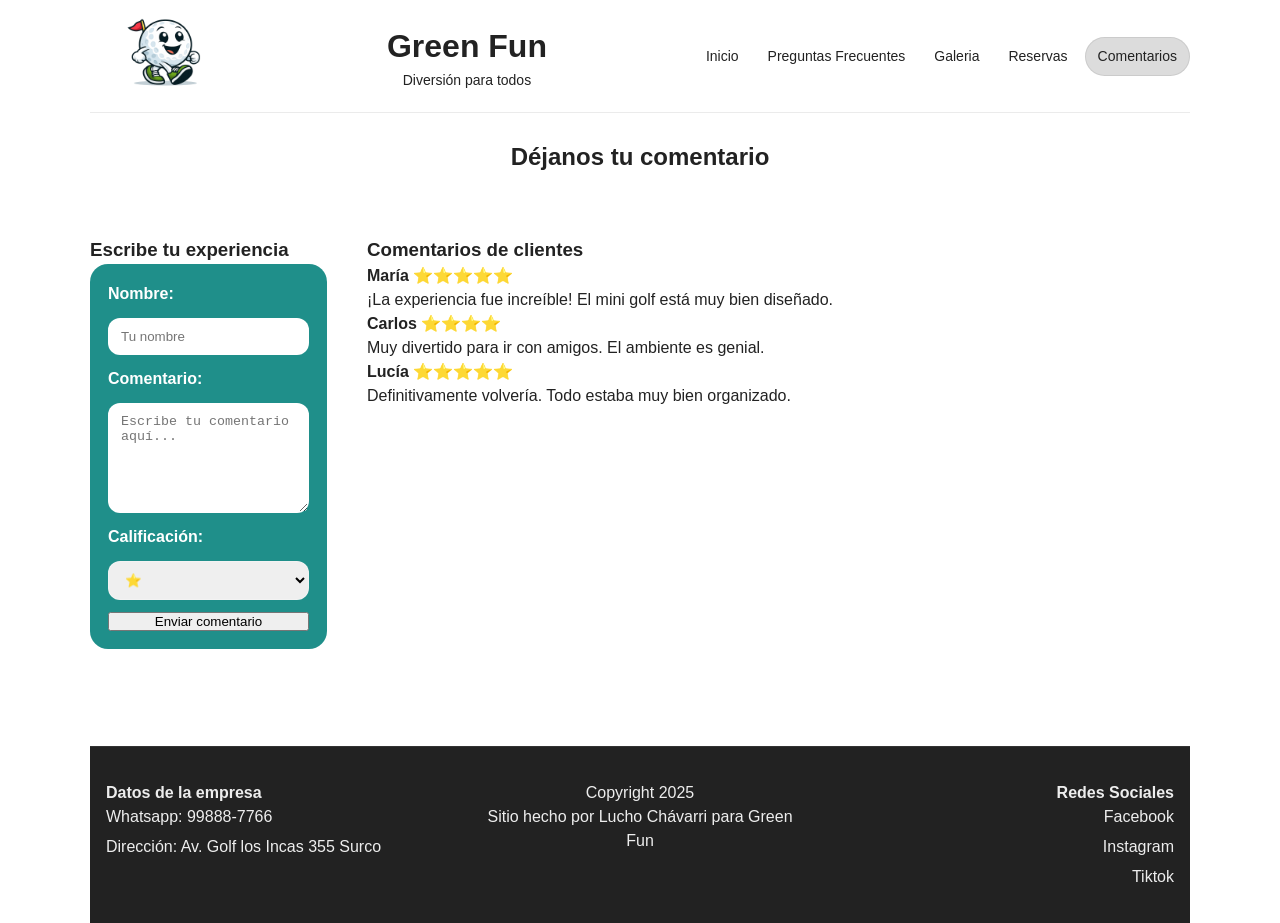
==== pages/comentarios.html @ 82462ca1 "Agregando pagina de comentarios" ====
<!DOCTYPE html>
<html lang="en">
<head>
    <meta charset="UTF-8">
    <meta name="viewport" content="width=device-width, initial-scale=1.0">
    <title>Green Fun - Mini Golf - Comentarios</title>
    <link rel="stylesheet" href="../css/style.css">
</head>
<body>
    <header>
        <div>
            <img src="../img/Pelotita.png" alt="Logo Green Fun" height="100">
        </div>
        <div>
            <h1>Green Fun</h1>
            <p>Diversión para todos</p>
        </div>
        <div>
            <nav>
                <ul>
                    <li><a href="../index.html">Inicio</a></li>
                    <li><a href="./preguntas.html">Preguntas Frecuentes</a></li>
                    <li><a href="./galeria.html">Galeria</a></li>
                    <li><a href="./reservas.html">Reservas</a></li>
                    <li><a href="#" class="paginaactiva">Comentarios</a></li>
                </ul>
            </nav>
        </div>
        
    </header>
    <main class="comentarios-main">

        <h2>Déjanos tu comentario</h2>

        <div class="comentarios-contenedor">

            <section class="formulario-comentario">
                <h3>Escribe tu experiencia</h3>

                <form>
                    <label for="nombre">Nombre:</label>
                    <input type="text" id="nombre" placeholder="Tu nombre">

                    <label for="comentario">Comentario:</label>
                    <textarea id="comentario" rows="4" placeholder="Escribe tu comentario aquí..."></textarea>

                    <label for="estrellas">Calificación:</label>
                    <select id="estrellas">
                        <option>⭐</option>
                        <option>⭐⭐</option>
                        <option>⭐⭐⭐</option>
                        <option>⭐⭐⭐⭐</option>
                        <option>⭐⭐⭐⭐⭐</option>
                    </select>

                    <button type="submit">Enviar comentario</button>
                </form>
            </section>


            <section class="comentarios-lista">
                <h3>Comentarios de clientes</h3>

                <div class="comentario">
                    <h4>María ⭐⭐⭐⭐⭐</h4>
                    <p>¡La experiencia fue increíble! El mini golf está muy bien diseñado.</p>
                </div>

                <div class="comentario">
                    <h4>Carlos ⭐⭐⭐⭐</h4>
                    <p>Muy divertido para ir con amigos. El ambiente es genial.</p>
                </div>

                <div class="comentario">
                    <h4>Lucía ⭐⭐⭐⭐⭐</h4>
                    <p>Definitivamente volvería. Todo estaba muy bien organizado.</p>
                </div>

            </section>

        </div>

    </main>

    <footer>
        
        <div>
            <h4>Datos de la empresa</h4>
            <ul>
                <li>Whatsapp: 99888-7766</li>
                <li>Dirección: Av. Golf los Incas 355 Surco</li>
            </ul>
        </div>
        <div>
            <p>Copyright 2025</p>
            <p>Sitio hecho por Lucho Chávarri para Green Fun</p>
        </div>
        <div>
            <h4>Redes Sociales</h4>
            <ul>
                <li>Facebook</li>
                <li>Instagram</li>
                <li>Tiktok</li>
            </ul>
        </div>
    </footer>
    
</body>
</html>
---- css/style.css ----
/* ====== Reset ====== */
* {
    margin: 0;
    padding: 0;
    box-sizing: border-box;
}
a{ 
  color: inherit; text-decoration: none; 
}

a:hover{ 
  text-decoration: underline; 
}



:root{
  --bg: #ffffff;
  --text: #222;
  --muted: rgba(0,0,0,.7);
  --green: #2ECC71;
  --green2: #25b760;
  --yellow: #F4D03F;
  --light: #EAFAF1;
  --card: #fff;
  --border: rgba(0,0,0,.08);
  --shadow: 0 10px 26px rgba(0,0,0,.08);
  --radius: 18px;

  --contenedor: 1100px;
}

header{
  font-family: Arial, Helvetica, sans-serif;
  font-size: 14px;
}

header h1 {
  font-family: Arial, Helvetica, sans-serif;
  font-weight: bold;
  font-size: 32px;
}

header p {
  font-family: Arial, Helvetica, sans-serif;
  font-size: 14px;
}

header img{
    transition: transform 0.4s ease;
}

header img:hover{
    transform: rotate(360deg);
}

nav a {
  font-family: Arial, Helvetica, sans-serif;
}

body{
    font-family: Arial, Helvetica, sans-serif;
    background: var(--bg);
    color: var(--text);
    line-height: 1.5;
}

/* ====== Layout base ====== */
header, main, footer{
  width: min(100% - 32px, var(--contenedor));
  margin-inline: auto;
}

main{ padding: 26px 0 50px; }
h1,h2,h3,h4{ margin: 0; }
h2{ text-align:center; margin-bottom: 14px; }

/* ====== Header ====== */
header{
  display: flex;
  align-items: center;
  justify-content: space-between;
  gap: 18px;
  padding: 3px 0;
  position: sticky;
  top: 0;
  background: rgba(255,255,255,.92);
  backdrop-filter: blur(10px);
  border-bottom: 1px solid var(--border);
  z-index: 10;
}

/* nav horizontal con flex */
nav ul{
  display: flex;
  list-style: none;
  gap: 5px;
  align-items: center;
  flex-wrap: wrap;
}

nav a{
  display: inline-flex;
  padding: 8px 12px;
  border-radius: 999px;
}

nav a:hover{
  background: rgba(46,204,113,.12);
  text-decoration: none;
}

.paginaactiva{
  background: rgba(0,0,0,.06);
  border: 1px solid var(--border);
}

header div:nth-child(2) {
  text-align: center;
}

.paginaactiva{
  background-color: gainsboro;
  text-shadow: 2px, 2px, 2px, rgb(140, 47, b49);
}

/* ====== Secciones (Grid) ====== */
section{
  padding: 42px 0;
  margin: 5px 0;
}

/* Experiencia: 2 columnas (texto + imagen) */
.experiencia{
  display: grid;
  grid-template-columns: 1.2fr 0.8fr;
  gap: 18px;
  align-items: center;
  background: var(--light);
  border-top: 1px solid var(--border);
  border-bottom: 1px solid var(--border);
  border-radius: var(--radius);
  padding: 42px 30px;
  margin-top: 18px;
}

/* el contenido de Experiencia es: h2 + div + div */
.experiencia > h2{
  grid-column: span 2;
  text-align: center;
}

.experiencia > div{
  display: grid;
  gap: 20px;
}

.experiencia div:nth-child(2) {
  text-align: center;
}
.experiencia div:nth-child(3) {
  justify-self: center;
}

/* Servicios: cards 3 columnas*/
.servicios{
  display: grid;
  grid-template-columns: 1fr 1fr 1fr;
  gap: 24px;
  background: #fff7e6;
  border-radius: var(--radius);
  padding: 42px 18px;
  border: 1px solid var(--border);
}

.servicios > h2{
  grid-column: span 3;
  text-align: center;
}

.servicios > div{
  background: var(--card);
  border: 1px solid var(--border);
  border-radius: var(--radius);
  box-shadow: var(--shadow);
  padding: 18px;
  display: grid;
  gap: 10px;
  justify-items: center;
  text-align: center;
}

.servicios > div {
  transition: transform 0.25s ease, box-shadow 0.25s ease;
}

.servicios > div:hover {
  transform: translateY(-6px);
  box-shadow: 0 12px 30px rgba(0,0,0,.15);
}

/* Testimonios: 3 columnas */
.testimonios{
  display: grid;
  grid-template-columns: repeat(3, 1fr);
  gap: 18px;
  background: #eef0ff;
  border-radius: var(--radius);
  padding: 42px 18px;
  border: 1px solid var(--border);
  
}

.testimonios > h2{
  grid-column: 1 / -1;
  text-align: center;
}

.testimonios > div{
  background: var(--card);
  border: 1px solid var(--border);
  border-radius: var(--radius);
  box-shadow: var(--shadow);
  padding: 18px;
  display: grid;
  gap: 10px;
  transition: transform 0.3s ease, box-shadow 0.3s ease;
}

.testimonios > div:hover{
  transform: translateY(-8px);
  box-shadow: 0 18px 40px rgba(0,0,0,.15);
  border-color: rgba(46,204,113,.3);
}

.testimonioh3{
  font-size: 1rem;
  font-weight: 700;

  padding: 8px 16px;
  border-radius: 14px;

  background: #e8f8f0;
  color: #0f5132;
  border: 2px dashed rgba(46,204,113,.4);

  width: fit-content;
}

.testimonios p{
  position: relative;
  font-size: 1rem;
  line-height: 1.6;
  color: rgba(0,0,0,.75);
  font-style: italic;
  padding-left: 28px;
}

.testimonios p::first-letter{
  color: rgba(46,204,113,.25);
  font-size: 2rem;
}

.testimonios h4{
  margin-top: 10px;
  font-weight: 600;
  font-size: 0.9rem;
  color: rgba(0,0,0,.6);
}

.testimonios h4::before{
  content: "— ";
}

.testimonios h4::after{
  content: " ★★★★★";
  color: #f4b400;
  font-size: 0.9rem;
  margin-left: 6px;
}





/* ====== Imágenes 300x300 ====== */
.imagen300{
  width: 300px;
  height: 300px;
  object-fit: cover;
  border-radius: var(--radius);
  border: 1px solid var(--border);
  box-shadow: var(--shadow);
}

/* ====== Form (Reservas) ====== */
form{
  background: #1f8f8a;
  color: white;
  padding: 18px;
  border-radius: var(--radius);
  max-width: 720px;
  margin: 0 auto;
  display: grid;
  gap: 12px;
}

form label{ 
  font-weight: 700; 
}

form input, form select, form textarea{
  width: 100%;
  padding: 10px 12px;
  border-radius: 12px;
  border: 1px solid rgba(255,255,255,.25);
  outline: none;
}

form textarea{
  min-height: 110px;
  resize: vertical;
}

.reservas{
  display: grid;
  gap: 18px;
  background: #f7fff9;
  border-radius: var(--radius);
  padding: 42px 18px;
  border: 1px solid var(--border);
}

.reservas > h2{
  text-align: center;
}

.reserva-grid{
  display: grid;
  grid-template-columns: 0.9fr 1.1fr;
  gap: 24px;
  align-items: start;
}

/* Información adicional */
.reserva-info{
  background: var(--card);
  border: 1px solid var(--border);
  border-radius: var(--radius);
  box-shadow: var(--shadow);
  padding: 18px;
  display: grid;
  gap: 12px;
}

.reserva-lista{
  list-style: none;
  display: grid;
  gap: 8px;
}

.reserva-lista li::marker{
  content: "✅";
  font-size: 16px;
}

.reserva-tip{
  border: 1px dashed rgba(46,204,113,.35);
  background: rgba(46,204,113,.08);
  border-radius: 14px;
  padding: 12px;
}

/* Form */
.reserva-form{
  background: var(--card);
  border: 1px solid var(--border);
  border-radius: var(--radius);
  box-shadow: var(--shadow);
  padding: 18px;
  display: grid;
  gap: 14px;
}

.form-row{
  display: grid;
  grid-template-columns: repeat(2, 1fr);
  gap: 12px;
}

.form-row:nth-of-type(3){
  grid-template-columns: repeat(3, 1fr);
}

.form-field{
  display: grid;
  gap: 6px;
}

.reserva-form label{
  font-weight: 600;
  font-size: 0.95rem;
  color: var(--green2);
}

.reserva-form input,
.reserva-form select,
.reserva-form textarea{
  width: 100%;
  padding: 10px 12px;
  border-radius: 12px;
  border: 1px solid var(--border);
  background: #fff;
  outline: none;
}

.reserva-form input:focus,
.reserva-form select:focus,
.reserva-form textarea:focus{
  border-color: rgba(46,204,113,.5);
  box-shadow: 0 0 0 4px rgba(46,204,113,.12);
}

.reserva-form button{
  background: rgba(46,204,113,.5);
  padding: 12px 18px;
  border-radius: 12px;
  font-weight: 600;
  cursor: pointer;
  transition: all 0.25s ease;
}

.reserva-form button:hover{
  transform: translateY(-3px);
  box-shadow: 0 12px 25px rgba(0,0,0,.15);
  filter: brightness(1.05);
}

.reserva-form button:active{
  transform: translateY(0);
  box-shadow: 0 6px 12px rgba(0,0,0,.15);
}

/* ====== Comentarios ======*/
.comentarios-contenedor{
    display: flex;
    gap: 40px;
}


/* ====== Galeria ======*/
.cumpleanhos{
  display: grid;
  grid-template-columns: 1.2fr 0.8fr;
  gap: 18px;
  align-items: center;
  background: var(--light);
  border-top: 1px solid var(--border);
  border-bottom: 1px solid var(--border);
  border-radius: var(--radius);
  padding: 42px 30px;
  margin-top: 18px;
}

img {
    transition: transform 0.3s ease;
}

img:hover {
    transform: scale(1.03);
}

/* el contenido de cumpleanhos es: h2 + div + div */
.cumpleanhos > h2{
  grid-column: span 2;
  text-align: center;
}

.cumpleanhos > div{
  display: grid;
  gap: 20px;
}

.cumpleanhos div:nth-child(2) {
  text-align: center;
}
.cumpleanhos div:nth-child(3) {
  justify-self: center;
}
/*-----------------------*/
.torneos{
  display: grid;
  grid-template-columns: 1.2fr 0.8fr;
  gap: 18px;
  align-items: center;
  background: #fff7e6;
  border-top: 1px solid var(--border);
  border-bottom: 1px solid var(--border);
  border-radius: var(--radius);
  padding: 42px 30px;
  margin-top: 18px;
}

/* el contenido de torneos es: h2 + div + div */
.torneos > h2{
  grid-column: span 2;
  text-align: center;
}

.torneos > div{
  display: grid;
  gap: 20px;
}

.torneos div:nth-child(2) {
  text-align: left;
}
.torneos div:nth-child(3) {
  justify-self: center;
}

.ajusta-carrusel{
  width: 100%;
  height: 450px;
  object-fit: cover;
}

.lista-cumple li::marker{
  content: "🎂";
  font-size: 16px;
}

.lista-torneo li::marker{
  content: "🏆";
  font-size: 16px;
}

/* ====== Footer ====== */
footer{
  display: grid;
  grid-template-columns: 1fr 1fr 1fr;
  gap: 16px;
  align-items: start;

  background: #222;
  color: rgba(255,255,255,.92);
  padding: 34px 0;
  border-top: 1px solid rgba(255,255,255,.08);
}

footer > div, footer > p{
  width: min(100% - 32px, var(--contenedor));
  margin-inline: auto;
}

footer ul{
  list-style: none;
  display: grid;
  gap: 6px;
  padding: 0;
}

footer div:nth-child(2) {
  text-align: center;
}

footer div:nth-child(3) {
  text-align: right;
}
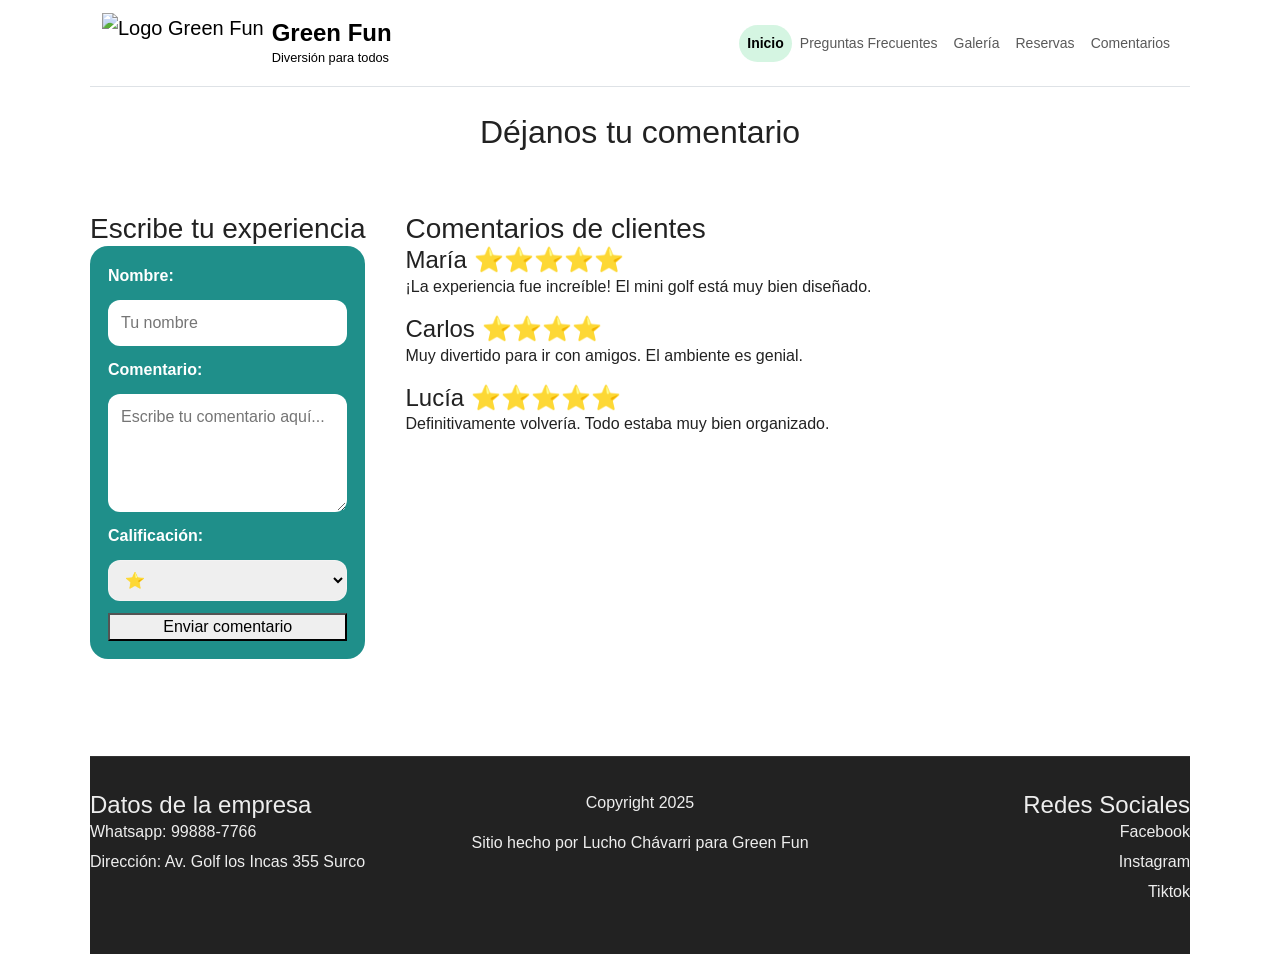
==== commit e7dbc826: "mejoras en el header" ====
--- a/pages/comentarios.html
+++ b/pages/comentarios.html
@@ -4,29 +4,40 @@
     <meta charset="UTF-8">
     <meta name="viewport" content="width=device-width, initial-scale=1.0">
     <title>Green Fun - Mini Golf - Comentarios</title>
+    <meta name="description" content="Green Fun es el mini golf más divertido de la ciudad. Ven con amigos y familia a disfrutar de una experiencia única.">
+    <meta name="keywords" content="mini golf, golf divertido, entretenimiento, golf familiar">
+    <meta name="author" content="Luis Chavarri">
+    <!--Los estilos de bootstrap-->
+    <link href="https://cdn.jsdelivr.net/npm/bootstrap@5.3.8/dist/css/bootstrap.min.css" rel="stylesheet" integrity="sha384-sRIl4kxILFvY47J16cr9ZwB07vP4J8+LH7qKQnuqkuIAvNWLzeN8tE5YBujZqJLB" crossorigin="anonymous">
     <link rel="stylesheet" href="../css/style.css">
 </head>
 <body>
     <header>
-        <div>
-            <img src="../img/Pelotita.png" alt="Logo Green Fun" height="100">
-        </div>
-        <div>
-            <h1>Green Fun</h1>
-            <p>Diversión para todos</p>
-        </div>
-        <div>
-            <nav>
-                <ul>
-                    <li><a href="../index.html">Inicio</a></li>
-                    <li><a href="./preguntas.html">Preguntas Frecuentes</a></li>
-                    <li><a href="./galeria.html">Galeria</a></li>
-                    <li><a href="./reservas.html">Reservas</a></li>
-                    <li><a href="#" class="paginaactiva">Comentarios</a></li>
+        <nav class="navbar navbar-expand-md bg-white border-bottom">
+            <div class="container-fluid">
+            <a class="navbar-brand d-flex align-items-center gap-2" href="../index.html">
+                <img src="./img/Pelotita.png" alt="Logo Green Fun" height="60">
+                <div>
+                <h1 class="m-0 fs-4">Green Fun</h1>
+                <p class="m-0 small">Diversión para todos</p>
+                </div>
+            </a>
+
+            <button class="navbar-toggler" type="button" data-bs-toggle="collapse" data-bs-target="#menuGreenFun" aria-controls="menuGreenFun" aria-expanded="false" aria-label="Toggle navigation">
+                <span class="navbar-toggler-icon"></span>
+            </button>
+
+            <div class="collapse navbar-collapse" id="menuGreenFun">
+                <ul class="navbar-nav ms-auto mb-2 mb-md-0">
+                <li class="nav-item"><a class="nav-link active" href="../index.html">Inicio</a></li>
+                <li class="nav-item"><a class="nav-link" href="./preguntas.html">Preguntas Frecuentes</a></li>
+                <li class="nav-item"><a class="nav-link" href="./galeria.html">Galería</a></li>
+                <li class="nav-item"><a class="nav-link" href="./reservas.html">Reservas</a></li>
+                <li class="nav-item"><a class="nav-link" href="./comentarios.html">Comentarios</a></li>
                 </ul>
-            </nav>
-        </div>
-        
+            </div>
+            </div>
+        </nav>
     </header>
     <main class="comentarios-main">
 
@@ -104,6 +115,9 @@
             </ul>
         </div>
     </footer>
+
+    <!--Las funcionalidades de bootstrap-->
+    <script src="https://cdn.jsdelivr.net/npm/bootstrap@5.3.8/dist/js/bootstrap.bundle.min.js" integrity="sha384-FKyoEForCGlyvwx9Hj09JcYn3nv7wiPVlz7YYwJrWVcXK/BmnVDxM+D2scQbITxI" crossorigin="anonymous"></script>
     
 </body>
 </html>
--- a/css/style.css
+++ b/css/style.css
@@ -1,160 +1,145 @@
-/* ====== Reset ====== */
+@charset "UTF-8";
 * {
-    margin: 0;
-    padding: 0;
-    box-sizing: border-box;
-}
-a{ 
-  color: inherit; text-decoration: none; 
-}
-
-a:hover{ 
-  text-decoration: underline; 
-}
-
-
-
-:root{
-  --bg: #ffffff;
-  --text: #222;
-  --muted: rgba(0,0,0,.7);
-  --green: #2ECC71;
-  --green2: #25b760;
-  --yellow: #F4D03F;
-  --light: #EAFAF1;
-  --card: #fff;
-  --border: rgba(0,0,0,.08);
-  --shadow: 0 10px 26px rgba(0,0,0,.08);
-  --radius: 18px;
-
-  --contenedor: 1100px;
-}
-
-header{
+  margin: 0;
+  padding: 0;
+  box-sizing: border-box;
+}
+
+body {
   font-family: Arial, Helvetica, sans-serif;
-  font-size: 14px;
-}
-
-header h1 {
-  font-family: Arial, Helvetica, sans-serif;
-  font-weight: bold;
-  font-size: 32px;
-}
-
-header p {
-  font-family: Arial, Helvetica, sans-serif;
-  font-size: 14px;
-}
-
-header img{
-    transition: transform 0.4s ease;
-}
-
-header img:hover{
-    transform: rotate(360deg);
-}
-
+  background: #ffffff;
+  color: #222;
+  line-height: 1.5;
+}
+
+a {
+  color: inherit;
+  text-decoration: none;
+}
+a:hover {
+  text-decoration: underline;
+}
+
+img {
+  transition: transform 0.3s ease;
+}
+img:hover {
+  transform: scale(1.03);
+}
+
+header,
+main,
+footer {
+  width: min(100% - 32px, 1100px);
+  margin-inline: auto;
+}
+
+main {
+  padding: 26px 0 50px;
+}
+
+section {
+  padding: 42px 0;
+  margin: 5px 0;
+}
+
+h1,
+h2,
+h3,
+h4 {
+  margin: 0;
+}
+
+h2 {
+  text-align: center;
+  margin-bottom: 14px;
+}
+
+body,
+header,
 nav a {
   font-family: Arial, Helvetica, sans-serif;
 }
 
-body{
-    font-family: Arial, Helvetica, sans-serif;
-    background: var(--bg);
-    color: var(--text);
-    line-height: 1.5;
-}
-
-/* ====== Layout base ====== */
-header, main, footer{
-  width: min(100% - 32px, var(--contenedor));
-  margin-inline: auto;
-}
-
-main{ padding: 26px 0 50px; }
-h1,h2,h3,h4{ margin: 0; }
-h2{ text-align:center; margin-bottom: 14px; }
-
-/* ====== Header ====== */
-header{
-  display: flex;
-  align-items: center;
-  justify-content: space-between;
-  gap: 18px;
-  padding: 3px 0;
-  position: sticky;
-  top: 0;
-  background: rgba(255,255,255,.92);
-  backdrop-filter: blur(10px);
-  border-bottom: 1px solid var(--border);
-  z-index: 10;
-}
-
-/* nav horizontal con flex */
-nav ul{
-  display: flex;
+header {
+  font-size: 14px;
+}
+header h1 {
+  font-size: 32px;
+  font-weight: bold;
+}
+header p {
+  font-size: 14px;
+}
+
+footer {
+  display: grid;
+  grid-template-columns: 1fr 1fr 1fr;
+  gap: 16px;
+  align-items: start;
+  background: #222;
+  color: rgba(255, 255, 255, 0.92);
+  padding: 34px 0;
+  border-top: 1px solid rgba(255, 255, 255, 0.08);
+}
+footer ul {
   list-style: none;
-  gap: 5px;
-  align-items: center;
-  flex-wrap: wrap;
-}
-
-nav a{
-  display: inline-flex;
-  padding: 8px 12px;
+  display: grid;
+  gap: 6px;
+  padding: 0;
+}
+footer div:nth-child(2) {
+  text-align: center;
+}
+footer div:nth-child(3) {
+  text-align: right;
+}
+
+header .navbar-brand h1 {
+  margin: 0;
+  font-size: 1.5rem;
+}
+header .navbar-brand p {
+  margin: 0;
+  font-size: 0.8rem;
+}
+header .navbar-brand img {
+  transition: transform 0.4s ease;
+}
+header .navbar-brand img:hover {
+  transform: rotate(360deg);
+}
+header .nav-link {
   border-radius: 999px;
 }
-
-nav a:hover{
-  background: rgba(46,204,113,.12);
-  text-decoration: none;
-}
-
-.paginaactiva{
-  background: rgba(0,0,0,.06);
-  border: 1px solid var(--border);
-}
-
-header div:nth-child(2) {
-  text-align: center;
-}
-
-.paginaactiva{
-  background-color: gainsboro;
-  text-shadow: 2px, 2px, 2px, rgb(140, 47, b49);
-}
-
-/* ====== Secciones (Grid) ====== */
-section{
-  padding: 42px 0;
-  margin: 5px 0;
-}
-
-/* Experiencia: 2 columnas (texto + imagen) */
-.experiencia{
+header .nav-link:hover {
+  background: rgba(46, 204, 113, 0.12);
+}
+header .active {
+  background: rgba(46, 204, 113, 0.2);
+  font-weight: bold;
+}
+
+.experiencia {
   display: grid;
   grid-template-columns: 1.2fr 0.8fr;
   gap: 18px;
   align-items: center;
-  background: var(--light);
-  border-top: 1px solid var(--border);
-  border-bottom: 1px solid var(--border);
-  border-radius: var(--radius);
+  background: #eafaf1;
+  border-top: 1px solid rgba(0, 0, 0, 0.08);
+  border-bottom: 1px solid rgba(0, 0, 0, 0.08);
+  border-radius: 18px;
   padding: 42px 30px;
   margin-top: 18px;
 }
-
-/* el contenido de Experiencia es: h2 + div + div */
-.experiencia > h2{
+.experiencia > h2 {
   grid-column: span 2;
   text-align: center;
 }
-
-.experiencia > div{
+.experiencia > div {
   display: grid;
   gap: 20px;
 }
-
 .experiencia div:nth-child(2) {
   text-align: center;
 }
@@ -162,356 +147,197 @@
   justify-self: center;
 }
 
-/* Servicios: cards 3 columnas*/
-.servicios{
-  display: grid;
-  grid-template-columns: 1fr 1fr 1fr;
-  gap: 24px;
-  background: #fff7e6;
-  border-radius: var(--radius);
-  padding: 42px 18px;
-  border: 1px solid var(--border);
-}
-
-.servicios > h2{
-  grid-column: span 3;
-  text-align: center;
-}
-
-.servicios > div{
-  background: var(--card);
-  border: 1px solid var(--border);
-  border-radius: var(--radius);
-  box-shadow: var(--shadow);
-  padding: 18px;
-  display: grid;
-  gap: 10px;
-  justify-items: center;
-  text-align: center;
-}
-
-.servicios > div {
-  transition: transform 0.25s ease, box-shadow 0.25s ease;
-}
-
-.servicios > div:hover {
-  transform: translateY(-6px);
-  box-shadow: 0 12px 30px rgba(0,0,0,.15);
-}
-
-/* Testimonios: 3 columnas */
-.testimonios{
-  display: grid;
-  grid-template-columns: repeat(3, 1fr);
-  gap: 18px;
-  background: #eef0ff;
-  border-radius: var(--radius);
-  padding: 42px 18px;
-  border: 1px solid var(--border);
-  
-}
-
-.testimonios > h2{
-  grid-column: 1 / -1;
-  text-align: center;
-}
-
-.testimonios > div{
-  background: var(--card);
-  border: 1px solid var(--border);
-  border-radius: var(--radius);
-  box-shadow: var(--shadow);
-  padding: 18px;
-  display: grid;
-  gap: 10px;
-  transition: transform 0.3s ease, box-shadow 0.3s ease;
-}
-
-.testimonios > div:hover{
-  transform: translateY(-8px);
-  box-shadow: 0 18px 40px rgba(0,0,0,.15);
-  border-color: rgba(46,204,113,.3);
-}
-
-.testimonioh3{
-  font-size: 1rem;
-  font-weight: 700;
-
-  padding: 8px 16px;
-  border-radius: 14px;
-
-  background: #e8f8f0;
-  color: #0f5132;
-  border: 2px dashed rgba(46,204,113,.4);
-
-  width: fit-content;
-}
-
-.testimonios p{
-  position: relative;
-  font-size: 1rem;
-  line-height: 1.6;
-  color: rgba(0,0,0,.75);
-  font-style: italic;
-  padding-left: 28px;
-}
-
-.testimonios p::first-letter{
-  color: rgba(46,204,113,.25);
-  font-size: 2rem;
-}
-
-.testimonios h4{
-  margin-top: 10px;
-  font-weight: 600;
-  font-size: 0.9rem;
-  color: rgba(0,0,0,.6);
-}
-
-.testimonios h4::before{
-  content: "— ";
-}
-
-.testimonios h4::after{
-  content: " ★★★★★";
-  color: #f4b400;
-  font-size: 0.9rem;
-  margin-left: 6px;
-}
-
-
-
-
-
-/* ====== Imágenes 300x300 ====== */
-.imagen300{
+.imagen300 {
   width: 300px;
   height: 300px;
   object-fit: cover;
-  border-radius: var(--radius);
-  border: 1px solid var(--border);
-  box-shadow: var(--shadow);
-}
-
-/* ====== Form (Reservas) ====== */
-form{
+  border-radius: 18px;
+  border: 1px solid rgba(0, 0, 0, 0.08);
+  box-shadow: 0 10px 26px rgba(0, 0, 0, 0.08);
+}
+
+/* Reservas */
+.reservas {
+  display: grid;
+  gap: 18px;
+  background: #f7fff9;
+  border-radius: 18px;
+  padding: 42px 18px;
+  border: 1px solid rgba(0, 0, 0, 0.08);
+}
+
+.reserva-grid {
+  display: grid;
+  grid-template-columns: 0.9fr 1.1fr;
+  gap: 24px;
+  align-items: start;
+}
+
+.reserva-info {
+  background: #fff;
+  border: 1px solid rgba(0, 0, 0, 0.08);
+  border-radius: 18px;
+  box-shadow: 0 10px 26px rgba(0, 0, 0, 0.08);
+  padding: 18px;
+  display: grid;
+  gap: 12px;
+}
+
+.reserva-lista {
+  list-style: none;
+  padding: 0;
+}
+.reserva-lista li::before {
+  content: "⛳ ";
+  margin-right: 6px;
+}
+
+.reserva-info li {
+  transition: transform 0.2s ease;
+}
+.reserva-info li:hover {
+  transform: translateX(5px);
+}
+
+.reserva-tip {
+  border: 1px dashed rgba(46, 204, 113, 0.35);
+  background: rgba(46, 204, 113, 0.08);
+  border-radius: 14px;
+  padding: 12px;
+}
+
+form {
   background: #1f8f8a;
   color: white;
   padding: 18px;
-  border-radius: var(--radius);
+  border-radius: 18px;
   max-width: 720px;
   margin: 0 auto;
   display: grid;
   gap: 12px;
 }
-
-form label{ 
-  font-weight: 700; 
-}
-
-form input, form select, form textarea{
+form label {
+  font-weight: 700;
+}
+form input,
+form select,
+form textarea {
   width: 100%;
   padding: 10px 12px;
   border-radius: 12px;
-  border: 1px solid rgba(255,255,255,.25);
+  border: 1px solid rgba(255, 255, 255, 0.25);
   outline: none;
 }
-
-form textarea{
+form textarea {
   min-height: 110px;
   resize: vertical;
 }
 
-.reservas{
-  display: grid;
-  gap: 18px;
-  background: #f7fff9;
-  border-radius: var(--radius);
-  padding: 42px 18px;
-  border: 1px solid var(--border);
-}
-
-.reservas > h2{
-  text-align: center;
-}
-
-.reserva-grid{
-  display: grid;
-  grid-template-columns: 0.9fr 1.1fr;
-  gap: 24px;
-  align-items: start;
-}
-
-/* Información adicional */
-.reserva-info{
-  background: var(--card);
-  border: 1px solid var(--border);
-  border-radius: var(--radius);
-  box-shadow: var(--shadow);
+.reserva-form {
+  background: #fff;
+  border: 1px solid rgba(0, 0, 0, 0.08);
+  border-radius: 18px;
+  box-shadow: 0 10px 26px rgba(0, 0, 0, 0.08);
   padding: 18px;
   display: grid;
-  gap: 12px;
-}
-
-.reserva-lista{
-  list-style: none;
-  display: grid;
-  gap: 8px;
-}
-
-.reserva-lista li::marker{
-  content: "✅";
-  font-size: 16px;
-}
-
-.reserva-tip{
-  border: 1px dashed rgba(46,204,113,.35);
-  background: rgba(46,204,113,.08);
-  border-radius: 14px;
-  padding: 12px;
-}
-
-/* Form */
-.reserva-form{
-  background: var(--card);
-  border: 1px solid var(--border);
-  border-radius: var(--radius);
-  box-shadow: var(--shadow);
-  padding: 18px;
-  display: grid;
   gap: 14px;
 }
-
-.form-row{
-  display: grid;
-  grid-template-columns: repeat(2, 1fr);
-  gap: 12px;
-}
-
-.form-row:nth-of-type(3){
-  grid-template-columns: repeat(3, 1fr);
-}
-
-.form-field{
-  display: grid;
-  gap: 6px;
-}
-
-.reserva-form label{
+.reserva-form label {
   font-weight: 600;
   font-size: 0.95rem;
-  color: var(--green2);
-}
-
+  color: #25b760;
+}
 .reserva-form input,
 .reserva-form select,
-.reserva-form textarea{
+.reserva-form textarea {
   width: 100%;
   padding: 10px 12px;
   border-radius: 12px;
-  border: 1px solid var(--border);
+  border: 1px solid rgba(0, 0, 0, 0.08);
   background: #fff;
   outline: none;
 }
-
 .reserva-form input:focus,
 .reserva-form select:focus,
-.reserva-form textarea:focus{
-  border-color: rgba(46,204,113,.5);
-  box-shadow: 0 0 0 4px rgba(46,204,113,.12);
-}
-
-.reserva-form button{
-  background: rgba(46,204,113,.5);
+.reserva-form textarea:focus {
+  border-color: rgba(46, 204, 113, 0.5);
+  box-shadow: 0 0 0 4px rgba(46, 204, 113, 0.12);
+}
+.reserva-form button {
+  background: rgba(46, 204, 113, 0.5);
   padding: 12px 18px;
   border-radius: 12px;
   font-weight: 600;
   cursor: pointer;
   transition: all 0.25s ease;
 }
-
-.reserva-form button:hover{
+.reserva-form button:hover {
   transform: translateY(-3px);
-  box-shadow: 0 12px 25px rgba(0,0,0,.15);
+  box-shadow: 0 12px 25px rgba(0, 0, 0, 0.15);
   filter: brightness(1.05);
 }
-
-.reserva-form button:active{
+.reserva-form button:active {
   transform: translateY(0);
-  box-shadow: 0 6px 12px rgba(0,0,0,.15);
-}
-
-/* ====== Comentarios ======*/
-.comentarios-contenedor{
-    display: flex;
-    gap: 40px;
-}
-
-
-/* ====== Galeria ======*/
-.cumpleanhos{
+  box-shadow: 0 6px 12px rgba(0, 0, 0, 0.15);
+}
+
+.form-row {
+  display: grid;
+  grid-template-columns: repeat(2, 1fr);
+  gap: 12px;
+}
+.form-row:nth-of-type(3) {
+  grid-template-columns: repeat(3, 1fr);
+}
+
+.form-field {
+  display: grid;
+  gap: 6px;
+}
+
+/* Comentarios */
+.comentarios-contenedor {
+  display: flex;
+  gap: 40px;
+}
+
+/* Galería */
+.cumpleanhos,
+.torneos {
   display: grid;
   grid-template-columns: 1.2fr 0.8fr;
   gap: 18px;
   align-items: center;
-  background: var(--light);
-  border-top: 1px solid var(--border);
-  border-bottom: 1px solid var(--border);
-  border-radius: var(--radius);
+  border-top: 1px solid rgba(0, 0, 0, 0.08);
+  border-bottom: 1px solid rgba(0, 0, 0, 0.08);
+  border-radius: 18px;
   padding: 42px 30px;
   margin-top: 18px;
 }
-
-img {
-    transition: transform 0.3s ease;
-}
-
-img:hover {
-    transform: scale(1.03);
-}
-
-/* el contenido de cumpleanhos es: h2 + div + div */
-.cumpleanhos > h2{
+.cumpleanhos > h2,
+.torneos > h2 {
   grid-column: span 2;
   text-align: center;
 }
-
-.cumpleanhos > div{
+.cumpleanhos > div,
+.torneos > div {
   display: grid;
   gap: 20px;
 }
 
+.cumpleanhos {
+  background: #eafaf1;
+}
 .cumpleanhos div:nth-child(2) {
   text-align: center;
 }
 .cumpleanhos div:nth-child(3) {
   justify-self: center;
 }
-/*-----------------------*/
-.torneos{
-  display: grid;
-  grid-template-columns: 1.2fr 0.8fr;
-  gap: 18px;
-  align-items: center;
+
+.torneos {
   background: #fff7e6;
-  border-top: 1px solid var(--border);
-  border-bottom: 1px solid var(--border);
-  border-radius: var(--radius);
-  padding: 42px 30px;
-  margin-top: 18px;
-}
-
-/* el contenido de torneos es: h2 + div + div */
-.torneos > h2{
-  grid-column: span 2;
-  text-align: center;
-}
-
-.torneos > div{
-  display: grid;
-  gap: 20px;
-}
-
+}
 .torneos div:nth-child(2) {
   text-align: left;
 }
@@ -519,51 +345,165 @@
   justify-self: center;
 }
 
-.ajusta-carrusel{
+.carousel-item img {
   width: 100%;
   height: 450px;
   object-fit: cover;
 }
 
-.lista-cumple li::marker{
+.lista-cumple li::marker {
   content: "🎂";
   font-size: 16px;
 }
 
-.lista-torneo li::marker{
+.lista-torneo li::marker {
   content: "🏆";
   font-size: 16px;
 }
 
-/* ====== Footer ====== */
-footer{
+/* Responsive */
+@media (max-width: 768px) {
+  .experiencia,
+  .cumpleanhos,
+  .torneos,
+  .reserva-grid {
+    grid-template-columns: 1fr;
+    padding: 24px 16px;
+  }
+  .experiencia > h2,
+  .cumpleanhos > h2,
+  .torneos > h2 {
+    grid-column: span 1;
+  }
+  .form-row,
+  .form-row:nth-of-type(3) {
+    grid-template-columns: 1fr;
+  }
+  .comentarios-contenedor,
+  footer {
+    grid-template-columns: 1fr;
+  }
+  .comentarios-contenedor {
+    flex-direction: column;
+  }
+  .imagen300 {
+    width: 100%;
+    max-width: 300px;
+    height: auto;
+  }
+  .carousel-item img {
+    height: 250px;
+  }
+  footer {
+    text-align: center;
+  }
+  footer div:nth-child(2),
+  footer div:nth-child(3) {
+    text-align: center;
+  }
+}
+.servicios {
   display: grid;
   grid-template-columns: 1fr 1fr 1fr;
-  gap: 16px;
-  align-items: start;
-
-  background: #222;
-  color: rgba(255,255,255,.92);
-  padding: 34px 0;
-  border-top: 1px solid rgba(255,255,255,.08);
-}
-
-footer > div, footer > p{
-  width: min(100% - 32px, var(--contenedor));
-  margin-inline: auto;
-}
-
-footer ul{
-  list-style: none;
-  display: grid;
-  gap: 6px;
-  padding: 0;
-}
-
-footer div:nth-child(2) {
-  text-align: center;
-}
-
-footer div:nth-child(3) {
-  text-align: right;
-}+  gap: 24px;
+  background: #fff7e6;
+  border-radius: 18px;
+  padding: 42px 18px;
+  border: 1px solid rgba(0, 0, 0, 0.08);
+}
+.servicios > h2 {
+  grid-column: span 3;
+  text-align: center;
+}
+.servicios > div {
+  background: #fff;
+  border: 1px solid rgba(0, 0, 0, 0.08);
+  border-radius: 18px;
+  box-shadow: 0 10px 26px rgba(0, 0, 0, 0.08);
+  padding: 18px;
+  display: grid;
+  gap: 10px;
+  justify-items: center;
+  text-align: center;
+  transition: transform 0.25s ease, box-shadow 0.25s ease;
+}
+.servicios > div:hover {
+  transform: translateY(-6px);
+  box-shadow: 0 12px 30px rgba(0, 0, 0, 0.15);
+}
+
+.testimonios {
+  display: grid;
+  grid-template-columns: repeat(3, 1fr);
+  gap: 18px;
+  background: #eef0ff;
+  border-radius: 18px;
+  padding: 42px 18px;
+  border: 1px solid rgba(0, 0, 0, 0.08);
+}
+.testimonios > h2 {
+  grid-column: 1/-1;
+  text-align: center;
+}
+.testimonios > div {
+  background: #fff;
+  border: 1px solid rgba(0, 0, 0, 0.08);
+  border-radius: 18px;
+  box-shadow: 0 10px 26px rgba(0, 0, 0, 0.08);
+  padding: 18px;
+  display: grid;
+  gap: 10px;
+  transition: transform 0.3s ease, box-shadow 0.3s ease;
+}
+.testimonios > div:hover {
+  transform: translateY(-8px);
+  box-shadow: 0 18px 40px rgba(0, 0, 0, 0.15);
+  border-color: rgba(46, 204, 113, 0.3);
+}
+.testimonios p {
+  position: relative;
+  font-size: 1rem;
+  line-height: 1.6;
+  color: rgba(0, 0, 0, 0.75);
+  font-style: italic;
+  padding-left: 28px;
+}
+.testimonios p::first-letter {
+  color: rgba(46, 204, 113, 0.25);
+  font-size: 2rem;
+}
+.testimonios h4 {
+  margin-top: 10px;
+  font-weight: 600;
+  font-size: 0.9rem;
+  color: rgba(0, 0, 0, 0.6);
+}
+.testimonios h4::before {
+  content: "— ";
+}
+.testimonios h4::after {
+  content: " ★★★★★";
+  color: #f4b400;
+  font-size: 0.9rem;
+  margin-left: 6px;
+}
+
+.testimonioh3 {
+  font-size: 1rem;
+  font-weight: 700;
+  padding: 8px 16px;
+  border-radius: 14px;
+  background: #e8f8f0;
+  color: #0f5132;
+  border: 2px dashed rgba(46, 204, 113, 0.4);
+  width: fit-content;
+}
+
+@media (max-width: 768px) {
+  .servicios,
+  .testimonios {
+    grid-template-columns: 1fr;
+  }
+}
+
+/*# sourceMappingURL=style.css.map */
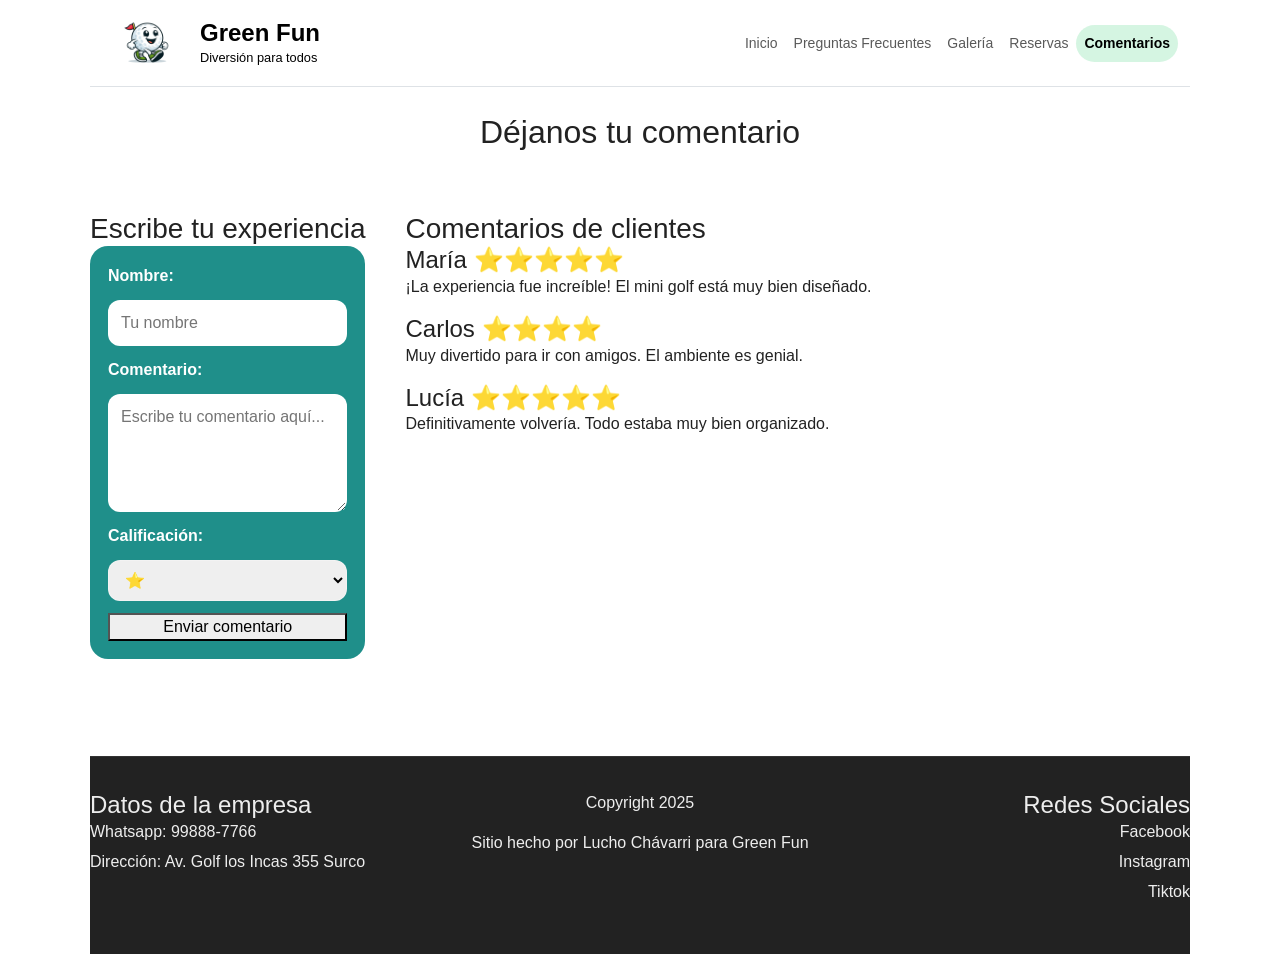
==== commit a08e7a05: "mejoras en el header 2da parte" ====
--- a/pages/comentarios.html
+++ b/pages/comentarios.html
@@ -16,7 +16,7 @@
         <nav class="navbar navbar-expand-md bg-white border-bottom">
             <div class="container-fluid">
             <a class="navbar-brand d-flex align-items-center gap-2" href="../index.html">
-                <img src="./img/Pelotita.png" alt="Logo Green Fun" height="60">
+                <img src="../img/Pelotita.png" alt="Logo Green Fun" height="60">
                 <div>
                 <h1 class="m-0 fs-4">Green Fun</h1>
                 <p class="m-0 small">Diversión para todos</p>
@@ -29,11 +29,11 @@
 
             <div class="collapse navbar-collapse" id="menuGreenFun">
                 <ul class="navbar-nav ms-auto mb-2 mb-md-0">
-                <li class="nav-item"><a class="nav-link active" href="../index.html">Inicio</a></li>
+                <li class="nav-item"><a class="nav-link" href="../index.html">Inicio</a></li>
                 <li class="nav-item"><a class="nav-link" href="./preguntas.html">Preguntas Frecuentes</a></li>
                 <li class="nav-item"><a class="nav-link" href="./galeria.html">Galería</a></li>
                 <li class="nav-item"><a class="nav-link" href="./reservas.html">Reservas</a></li>
-                <li class="nav-item"><a class="nav-link" href="./comentarios.html">Comentarios</a></li>
+                <li class="nav-item"><a class="nav-link active" href="./comentarios.html">Comentarios</a></li>
                 </ul>
             </div>
             </div>
